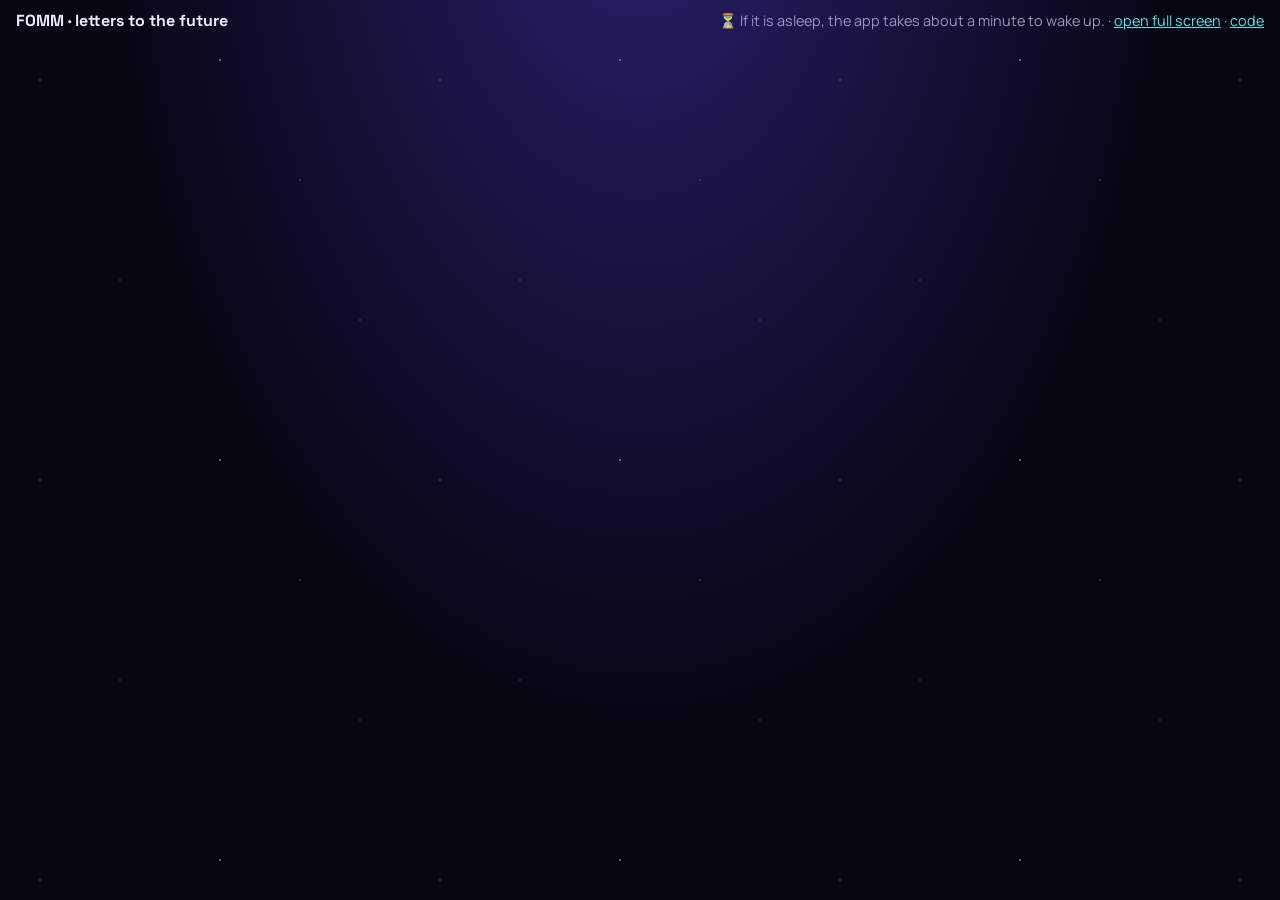
==== index.html @ c3a05cda "FOMM · Letters to the Future (Build with Beam) Co-Authored-By: Claude Opus 5.5 <noreply@anthropic.co" ====
<!doctype html>
<html lang="en">
<head>
<meta charset="utf-8">
<meta name="viewport" content="width=device-width, initial-scale=1">
<title>FOMM · Letters to the Future</title>
<link href="https://fonts.googleapis.com/css2?family=Manrope:wght@400;600&family=Space+Grotesk:wght@500;700&display=swap" rel="stylesheet">
<style>
  :root { --void:#070612; --violet:#9A86FF; --gold:#F0B429; --cyan:#5BE1E6; --text:#ECEAFB; --muted:#9A96C4; }
  * { box-sizing: border-box; }
  body {
    margin: 0; color: var(--text); font-family: "Manrope", system-ui, sans-serif;
    background-color: var(--void);
    background-image:
      radial-gradient(1px 1px at 10% 20%, #fff8, transparent), radial-gradient(1px 1px at 30% 70%, #fff6, transparent),
      radial-gradient(1.5px 1.5px at 55% 15%, #fffa, transparent), radial-gradient(1px 1px at 75% 45%, #fff7, transparent),
      radial-gradient(1px 1px at 90% 80%, #fff6, transparent), radial-gradient(ellipse at 50% -20%, #2a2170 0%, transparent 60%);
    background-size: 400px 400px, 400px 400px, 400px 400px, 400px 400px, 400px 400px, 100% 100%;
    background-attachment: fixed;
  }
  .bar { display: flex; flex-wrap: wrap; gap: 8px 16px; align-items: center; justify-content: space-between; padding: 10px 16px; }
  .bar b { font-family: "Space Grotesk", sans-serif; }
  .bar span { color: var(--muted); font-size: .9rem; }
  .bar a { color: var(--cyan); }
  iframe { display: block; width: 100%; height: calc(100vh - 52px); border: 0; }
</style>
</head>
<body>
  <div class="bar">
    <b>FOMM · letters to the future</b>
    <span>⏳ If it is asleep, the app takes about a minute to wake up. ·
      <a href="https://fomm-letters-to-the-future.onrender.com" target="_blank" rel="noopener">open full screen</a> ·
      <a href="https://github.com/anagirio/fomm-letters-to-the-future" target="_blank" rel="noopener">code</a></span>
  </div>
  <iframe src="https://fomm-letters-to-the-future.onrender.com" title="FOMM · Letters to the Future" allow="clipboard-write"></iframe>
</body>
</html>
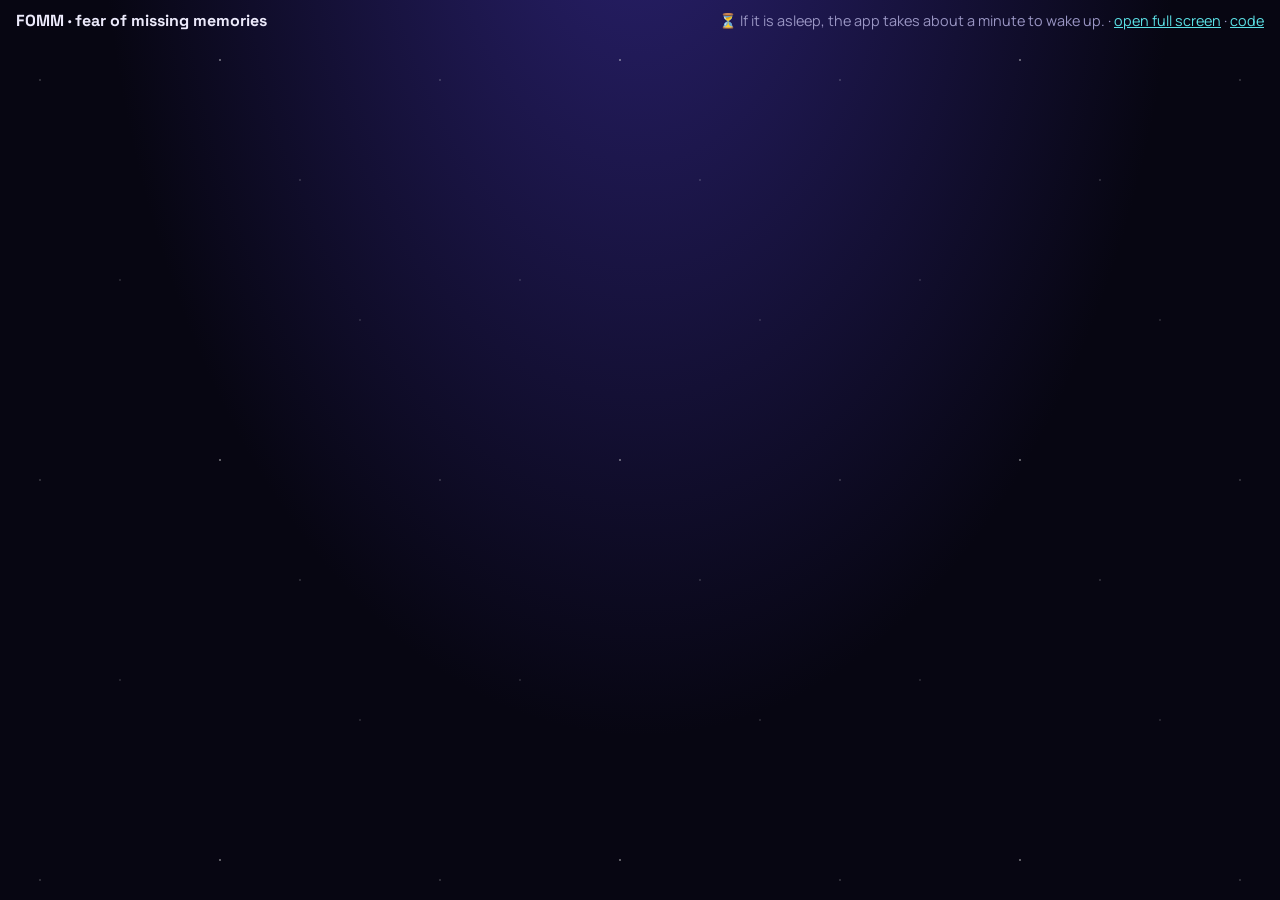
==== commit 22d9962f: "Same Earth and orbiting moon as the FOMM site; title is "fear of missing memories" Co-Authored-By: C" ====
--- a/index.html
+++ b/index.html
@@ -3,7 +3,7 @@
 <head>
 <meta charset="utf-8">
 <meta name="viewport" content="width=device-width, initial-scale=1">
-<title>FOMM · Letters to the Future</title>
+<title>FOMM · fear of missing memories</title>
 <link href="https://fonts.googleapis.com/css2?family=Manrope:wght@400;600&family=Space+Grotesk:wght@500;700&display=swap" rel="stylesheet">
 <style>
   :root { --void:#070612; --violet:#9A86FF; --gold:#F0B429; --cyan:#5BE1E6; --text:#ECEAFB; --muted:#9A96C4; }
@@ -27,11 +27,11 @@
 </head>
 <body>
   <div class="bar">
-    <b>FOMM · letters to the future</b>
+    <b>FOMM · fear of missing memories</b>
     <span>⏳ If it is asleep, the app takes about a minute to wake up. ·
       <a href="https://fomm-letters-to-the-future.onrender.com" target="_blank" rel="noopener">open full screen</a> ·
       <a href="https://github.com/anagirio/fomm-letters-to-the-future" target="_blank" rel="noopener">code</a></span>
   </div>
-  <iframe src="https://fomm-letters-to-the-future.onrender.com" title="FOMM · Letters to the Future" allow="clipboard-write"></iframe>
+  <iframe src="https://fomm-letters-to-the-future.onrender.com" title="FOMM · fear of missing memories" allow="clipboard-write"></iframe>
 </body>
 </html>
